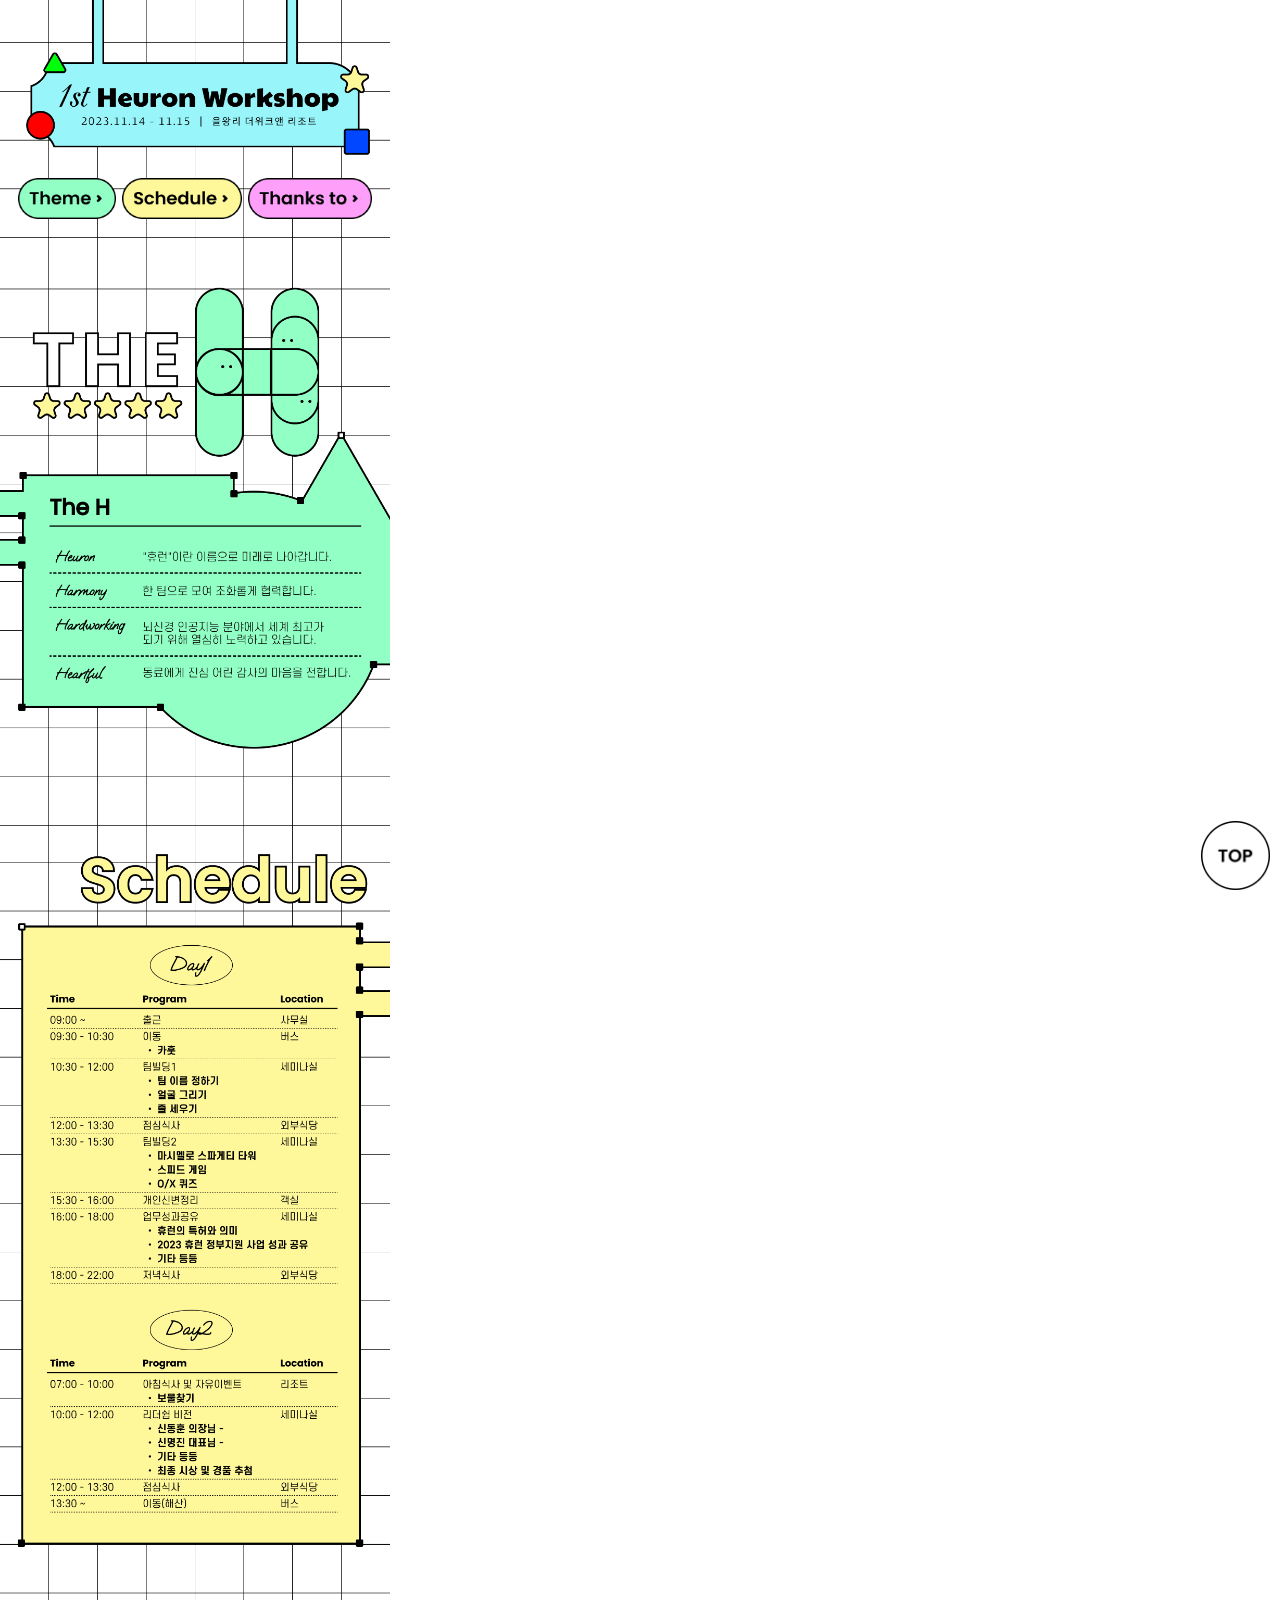
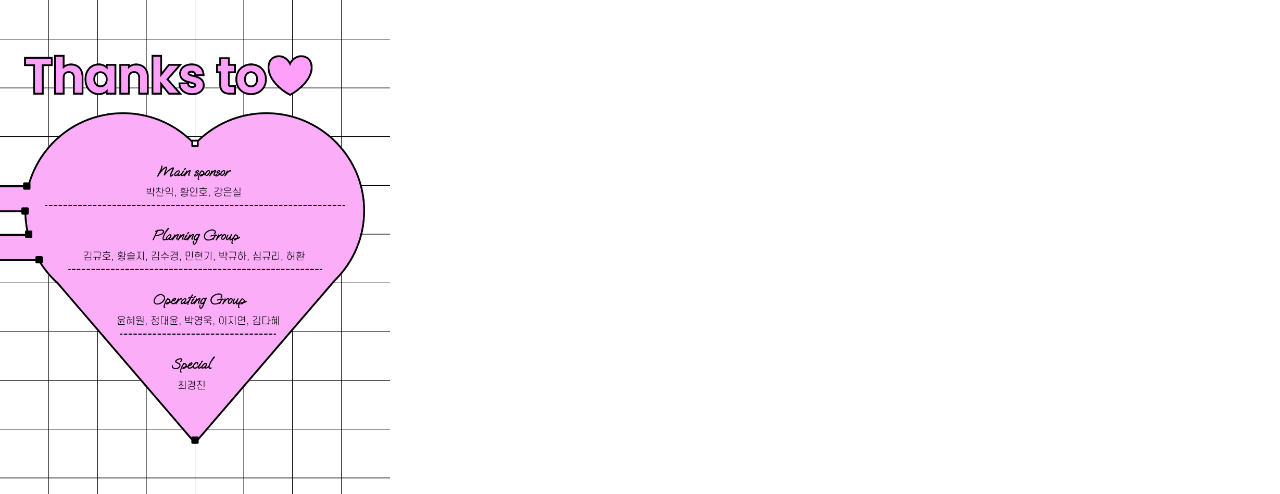
==== heuron.html @ f4c05270 "v1.0" ====
﻿<!DOCTYPE html>
<html>
  <head>
    <title>Heuron</title>
    <meta http-equiv="X-UA-Compatible" content="IE=edge"/>
    <meta http-equiv="content-type" content="text/html; charset=utf-8"/>
    <link href="resources/css/axure_rp_page.css" type="text/css" rel="stylesheet"/>
    <link href="data/styles.css" type="text/css" rel="stylesheet"/>
    <link href="files/heuron/styles.css" type="text/css" rel="stylesheet"/>
    <script src="resources/scripts/jquery-3.2.1.min.js"></script>
    <script src="resources/scripts/axure/axQuery.js"></script>
    <script src="resources/scripts/axure/globals.js"></script>
    <script src="resources/scripts/axutils.js"></script>
    <script src="resources/scripts/axure/annotation.js"></script>
    <script src="resources/scripts/axure/axQuery.std.js"></script>
    <script src="resources/scripts/axure/doc.js"></script>
    <script src="resources/scripts/messagecenter.js"></script>
    <script src="resources/scripts/axure/events.js"></script>
    <script src="resources/scripts/axure/recording.js"></script>
    <script src="resources/scripts/axure/action.js"></script>
    <script src="resources/scripts/axure/expr.js"></script>
    <script src="resources/scripts/axure/geometry.js"></script>
    <script src="resources/scripts/axure/flyout.js"></script>
    <script src="resources/scripts/axure/model.js"></script>
    <script src="resources/scripts/axure/repeater.js"></script>
    <script src="resources/scripts/axure/sto.js"></script>
    <script src="resources/scripts/axure/utils.temp.js"></script>
    <script src="resources/scripts/axure/variables.js"></script>
    <script src="resources/scripts/axure/drag.js"></script>
    <script src="resources/scripts/axure/move.js"></script>
    <script src="resources/scripts/axure/visibility.js"></script>
    <script src="resources/scripts/axure/style.js"></script>
    <script src="resources/scripts/axure/adaptive.js"></script>
    <script src="resources/scripts/axure/tree.js"></script>
    <script src="resources/scripts/axure/init.temp.js"></script>
    <script src="resources/scripts/axure/legacy.js"></script>
    <script src="resources/scripts/axure/viewer.js"></script>
    <script src="resources/scripts/axure/math.js"></script>
    <script src="resources/scripts/axure/jquery.nicescroll.min.js"></script>
    <script src="data/document.js"></script>
    <script src="files/heuron/data.js"></script>
    <script type="text/javascript">
      $axure.utils.getTransparentGifPath = function() { return 'resources/images/transparent.gif'; };
      $axure.utils.getOtherPath = function() { return 'resources/Other.html'; };
      $axure.utils.getReloadPath = function() { return 'resources/reload.html'; };
    </script>
  </head>
  <body>
    <div id="base" class="">

      <!-- Unnamed (Image) -->
      <div id="u0" class="ax_default image">
        <img id="u0_img" class="img " src="images/heuron/u0.png"/>
        <div id="u0_text" class="text " style="display:none; visibility: hidden">
          <p></p>
        </div>
      </div>

      <!-- Unnamed (Image) -->
      <div id="u1" class="ax_default image">
        <img id="u1_img" class="img " src="images/heuron/u1.png"/>
        <div id="u1_text" class="text " style="display:none; visibility: hidden">
          <p></p>
        </div>
      </div>

      <!-- Unnamed (Image) -->
      <div id="u2" class="ax_default image">
        <img id="u2_img" class="img " src="images/heuron/u2.png"/>
        <div id="u2_text" class="text " style="display:none; visibility: hidden">
          <p></p>
        </div>
      </div>

      <!-- Unnamed (Image) -->
      <div id="u3" class="ax_default image">
        <img id="u3_img" class="img " src="images/heuron/u3.png"/>
        <div id="u3_text" class="text " style="display:none; visibility: hidden">
          <p></p>
        </div>
      </div>

      <!-- Unnamed (Dynamic Panel) -->
      <div id="u4" class="ax_default">
        <div id="u4_state0" class="panel_state" data-label="State 1" style="">
          <div id="u4_state0_content" class="panel_state_content">

            <!-- Unnamed (Image) -->
            <div id="u5" class="ax_default image">
              <img id="u5_img" class="img " src="images/heuron/u5.png"/>
              <div id="u5_text" class="text " style="display:none; visibility: hidden">
                <p></p>
              </div>
            </div>
          </div>
        </div>
      </div>

      <!-- Unnamed (Image) -->
      <div id="u6" class="ax_default image">
        <img id="u6_img" class="img " src="images/heuron/u6.png"/>
        <div id="u6_text" class="text " style="display:none; visibility: hidden">
          <p></p>
        </div>
      </div>

      <!-- Unnamed (Image) -->
      <div id="u7" class="ax_default image">
        <img id="u7_img" class="img " src="images/heuron/u7.png"/>
        <div id="u7_text" class="text " style="display:none; visibility: hidden">
          <p></p>
        </div>
      </div>

      <!-- Unnamed (Image) -->
      <div id="u8" class="ax_default image">
        <img id="u8_img" class="img " src="images/heuron/u8.png"/>
        <div id="u8_text" class="text " style="display:none; visibility: hidden">
          <p></p>
        </div>
      </div>
    </div>
    <script src="resources/scripts/axure/ios.js"></script>
  </body>
</html>
---- resources/css/axure_rp_page.css ----
﻿/* so the window resize fires within a frame in IE7 */
html, body {
    height: 100%;
}

#zoomOverlay {
    position: fixed;
    top: 0;
    left: 0;
    width: 100%;
    height: 100%;
}

#dragOverlay {
    position: fixed;
    top: 0;
    left: 0;
    width: 100%;
    height: 100%;
    cursor: grab;
}

#dragOverlay.dragging__start {
    cursor: grabbing;
}

html.hideScroll::-webkit-scrollbar {
    display: none;
}

html.hideScroll {
    -ms-overflow-style: none;
    scrollbar-width: none;
}

.mobileFrameCursor div * {
    cursor: inherit !important;
}

a {
    color: inherit;
}

p {
    margin: 0px;
    text-rendering: optimizeLegibility;
    font-feature-settings: "kern" 1;
    -webkit-font-feature-settings: "kern";
    -moz-font-feature-settings: "kern";
    -moz-font-feature-settings: "kern=1";
    font-kerning: normal;
}

ul {
    margin:0px;
}

iframe {
    background: #FFFFFF;
}

/* to match IE with C, FF */
input {
    padding: 1px 0px 1px 0px;
    box-sizing: border-box;
    -moz-box-sizing: border-box;
}

input[type=text]::-ms-clear {
    width: 0;
    height: 0;
    display: none;
}

textarea {
    margin: 0px;
    box-sizing: border-box;
    -moz-box-sizing: border-box;
}

select option {
    color: initial;
}

.focused:focus, .selectedFocused:focus {
    outline: none;
}

div.intcases {
    font-family: arial; 
    font-size: 12px;
    text-align:left; 
    border:1px solid #AAA; 
    background:#FFF none repeat scroll 0% 0%; 
    z-index:9999; 
    visibility:hidden; 
    position:absolute;
    padding: 0px;
    border-radius: 3px;
    white-space: nowrap;
}

div.intcaselink {
    cursor: pointer;
    padding: 3px 8px 3px 8px;
    margin: 5px;
    background:#EEE none repeat scroll 0% 0%; 
    border:1px solid #AAA;
    border-radius: 3px;
}

div.refpageimage {
    position: absolute;
    left: 0px;
    top: 0px;
    font-size: 0px;
    width: 16px;
    height: 16px;
    cursor: pointer;
    background-image: url(images/newwindow.gif);
    background-repeat: no-repeat;
}

div.annnoteimage {
    position: absolute;
    left: 0px;
    top: 0px;
    font-size: 0px;
    /*width: 16px;
    height: 12px;*/
    cursor: help;
    /*background-image: url(images/note.gif);*/
    /*background-repeat: no-repeat;*/
    width: 13px;
    height: 12px;
    padding-top: 1px;
    text-align: center;
    background-color: #138CDD;
    -moz-box-shadow: 1px 1px 3px #aaa;
    -webkit-box-shadow: 1px 1px 3px #aaa;
    box-shadow: 1px 1px 3px #aaa;
}

div.annnoteline {
    display: inline-block;
    width: 9px;
    height: 1px;
    border-bottom: 1px solid white;
    margin-top: 1px;
}

div.annnotelabel {
    /*position: absolute;
    left: 0px;
    top: 0px;*/
    font-family: Helvetica,Arial;
    white-space: nowrap;
    
    padding-top: 1px;
    background-color: #fff849;
    font-size: 10px;
    font-weight: bold;
    line-height: 14px;
    margin-right: 3px;
    padding: 0px 4px;
    color: #000;

    -moz-box-shadow: 1px 1px 3px #aaa;
    -webkit-box-shadow: 1px 1px 3px #aaa;
    box-shadow: 1px 1px 3px #aaa;
}

div.annnote {
    display: flex;
    position: absolute;
    cursor: help;
    line-height: 14px;
}

.annotation {
    font-size: 12px;
    padding-left: 2px;
    margin-bottom: 5px;
}

.annotationName {
    /*font-size: 13px;
    font-weight: bold;
    margin-bottom: 3px;
    white-space: nowrap;*/

    font-family: 'Trebuchet MS';
    font-size: 14px;
    font-weight: bold;
    margin-bottom: 5px;
    white-space: nowrap;
}

.annotationValue {
    font-family: Arial, Helvetica, Sans-Serif;
    font-size: 12px;
    color: #4a4a4a;
    line-height: 21px;
    margin-bottom: 20px;
}

.noteLink {
    text-decoration: inherit;
    color: inherit;
}

.noteLink:hover {
    background-color: white;
}

/* this is a fix for the issue where dialogs jump around and takes the text-align from the body */
.dialogFix {
    position:absolute;
    text-align:left;
    border: 1px solid #8f949a;
}


@keyframes pulsate {
  from {
    box-shadow: 0 0 10px #15d6ba;
  }
  to {
    box-shadow: 0 0 20px #15d6ba;
  }
}

@-webkit-keyframes pulsate {
  from {
    -webkit-box-shadow: 0 0 10px #15d6ba;
    box-shadow: 0 0 10px #15d6ba;
  }
  to {
    -webkit-box-shadow: 0 0 20px #15d6ba;
    box-shadow: 0 0 20px #15d6ba;
  }
}
 
@-moz-keyframes pulsate {
  from {
    -moz-box-shadow: 0 0 10px #15d6ba;
    box-shadow: 0 0 10px #15d6ba;
  }
  to {
    -moz-box-shadow: 0 0 20px #15d6ba;
    box-shadow: 0 0 20px #15d6ba;
  }
}

.legacyPulsateBorder {
    /*border: 5px solid #15d6ba;
    margin: -5px;*/
    -moz-box-shadow: 0 0 10px 3px #75BB43;
    box-shadow: 0 0 10px 3px #75BB43;
}

.pulsateBorder {
  animation-name: pulsate;
  animation-timing-function: ease-in-out;
  animation-duration: 0.9s;
  animation-iteration-count: infinite;
  animation-direction: alternate;
  
  -webkit-animation-name: pulsate;
  -webkit-animation-timing-function: ease-in-out;
  -webkit-animation-duration: 0.9s;
  -webkit-animation-iteration-count: infinite;
  -webkit-animation-direction: alternate;

  -moz-animation-name: pulsate;
  -moz-animation-timing-function: ease-in-out;
  -moz-animation-duration: 0.9s;
  -moz-animation-iteration-count: infinite;
  -moz-animation-direction: alternate;
}

.ax_default_hidden, .ax_default_unplaced{
    display: none;
    visibility: hidden;
}

.widgetNoteSelected {
    -moz-box-shadow: 0 0 10px 3px #1482C5;
    box-shadow: 0 0 10px 3px #1482C5;
    /*-moz-box-shadow: 0 0 20px #3915d6;
    box-shadow: 0 0 20px #3915d6;*/
    /*border: 3px solid #3915d6;*/
    /*margin: -3px;*/
}


.singleImg {
    display: none;
    visibility: hidden;
}

#ios-safari {
    overflow: auto;
    -webkit-overflow-scrolling: touch;
}

#ios-safari-html {
    display: block;
    overflow: auto;
    -webkit-overflow-scrolling: touch;
    position: absolute;
    top: 0;
    left: 0;
    right: 0;
    bottom: 0;
}

#ios-safari-fixed {
    position: absolute;
    pointer-events: none;
    width: initial;
}

#ios-safari-fixed div {
    pointer-events: auto;
}
---- data/styles.css ----
﻿.ax_default {
  font-family:"Arial Normal", "Arial", sans-serif;
  font-weight:400;
  font-style:normal;
  font-size:13px;
  letter-spacing:normal;
  color:#333333;
  vertical-align:none;
  text-align:center;
  line-height:normal;
  text-transform:none;
}
.image {
}
.heading_1 {
  font-family:"Arial Normal", "Arial", sans-serif;
  font-weight:bold;
  font-style:normal;
  font-size:32px;
  text-align:left;
}
.heading_2 {
  font-family:"Arial Normal", "Arial", sans-serif;
  font-weight:bold;
  font-style:normal;
  font-size:24px;
  text-align:left;
}
.heading_3 {
  font-family:"Arial Normal", "Arial", sans-serif;
  font-weight:bold;
  font-style:normal;
  font-size:18px;
  text-align:left;
}
.heading_4 {
  font-family:"Arial Normal", "Arial", sans-serif;
  font-weight:bold;
  font-style:normal;
  font-size:14px;
  text-align:left;
}
.heading_5 {
  font-family:"Arial Normal", "Arial", sans-serif;
  font-weight:bold;
  font-style:normal;
  text-align:left;
}
.heading_6 {
  font-family:"Arial Normal", "Arial", sans-serif;
  font-weight:bold;
  font-style:normal;
  font-size:10px;
  text-align:left;
}
.paragraph {
  text-align:left;
}
.form_hint {
  color:#999999;
}
.form_disabled {
}
.line {
}
textarea, select, input, button { outline: none; }
---- files/heuron/styles.css ----
﻿body {
  margin:0px;
  background-image:none;
  position:static;
  left:auto;
  width:390px;
  margin-left:0;
  margin-right:0;
  text-align:left;
}
.form_sketch {
  border-color:transparent;
  background-color:transparent;
}
#base {
  position:absolute;
  z-index:0;
}
#u0_img {
  border-width:0px;
  position:absolute;
  left:0px;
  top:0px;
  width:390px;
  height:266px;
}
#u0 {
  border-width:0px;
  position:absolute;
  left:0px;
  top:0px;
  width:390px;
  height:266px;
  display:flex;
}
#u0 .text {
  position:absolute;
  align-self:center;
  padding:2px 2px 2px 2px;
  box-sizing:border-box;
  width:100%;
}
#u0_text {
  border-width:0px;
  word-wrap:break-word;
  text-transform:none;
  visibility:hidden;
}
#u1_img {
  border-width:0px;
  position:absolute;
  left:0px;
  top:0px;
  width:390px;
  height:571px;
}
#u1 {
  border-width:0px;
  position:absolute;
  left:0px;
  top:266px;
  width:390px;
  height:571px;
  display:flex;
}
#u1 .text {
  position:absolute;
  align-self:center;
  padding:2px 2px 2px 2px;
  box-sizing:border-box;
  width:100%;
}
#u1_text {
  border-width:0px;
  word-wrap:break-word;
  text-transform:none;
  visibility:hidden;
}
#u2_img {
  border-width:0px;
  position:absolute;
  left:0px;
  top:0px;
  width:390px;
  height:792px;
}
#u2 {
  border-width:0px;
  position:absolute;
  left:0px;
  top:837px;
  width:390px;
  height:792px;
  display:flex;
}
#u2 .text {
  position:absolute;
  align-self:center;
  padding:2px 2px 2px 2px;
  box-sizing:border-box;
  width:100%;
}
#u2_text {
  border-width:0px;
  word-wrap:break-word;
  text-transform:none;
  visibility:hidden;
}
#u3_img {
  border-width:0px;
  position:absolute;
  left:0px;
  top:0px;
  width:390px;
  height:465px;
}
#u3 {
  border-width:0px;
  position:absolute;
  left:0px;
  top:1629px;
  width:390px;
  height:465px;
  display:flex;
}
#u3 .text {
  position:absolute;
  align-self:center;
  padding:2px 2px 2px 2px;
  box-sizing:border-box;
  width:100%;
}
#u3_text {
  border-width:0px;
  word-wrap:break-word;
  text-transform:none;
  visibility:hidden;
}
#u4 {
  position:fixed;
  right:10px;
  bottom:10px;
}
#u4_state0 {
  position:relative;
  left:0px;
  top:0px;
  width:69px;
  height:69px;
  background-image:none;
  border:none;
  border-radius:0px;
  -moz-box-shadow:none;
  -webkit-box-shadow:none;
  box-shadow:none;
}
#u4_state0_content {
  border-width:0px;
  position:absolute;
  left:0px;
  top:0px;
  width:1px;
  height:1px;
}
#u5_img {
  border-width:0px;
  position:absolute;
  left:0px;
  top:0px;
  width:69px;
  height:69px;
}
#u5 {
  border-width:0px;
  position:absolute;
  left:0px;
  top:0px;
  width:69px;
  height:69px;
  display:flex;
}
#u5 .text {
  position:absolute;
  align-self:center;
  padding:2px 2px 2px 2px;
  box-sizing:border-box;
  width:100%;
}
#u5_text {
  border-width:0px;
  word-wrap:break-word;
  text-transform:none;
  visibility:hidden;
}
#u6_img {
  border-width:0px;
  position:absolute;
  left:0px;
  top:0px;
  width:98px;
  height:41px;
}
#u6 {
  border-width:0px;
  position:absolute;
  left:18px;
  top:178px;
  width:98px;
  height:41px;
  display:flex;
}
#u6 .text {
  position:absolute;
  align-self:center;
  padding:2px 2px 2px 2px;
  box-sizing:border-box;
  width:100%;
}
#u6_text {
  border-width:0px;
  word-wrap:break-word;
  text-transform:none;
  visibility:hidden;
}
#u7_img {
  border-width:0px;
  position:absolute;
  left:0px;
  top:0px;
  width:120px;
  height:41px;
}
#u7 {
  border-width:0px;
  position:absolute;
  left:122px;
  top:178px;
  width:120px;
  height:41px;
  display:flex;
}
#u7 .text {
  position:absolute;
  align-self:center;
  padding:2px 2px 2px 2px;
  box-sizing:border-box;
  width:100%;
}
#u7_text {
  border-width:0px;
  word-wrap:break-word;
  text-transform:none;
  visibility:hidden;
}
#u8_img {
  border-width:0px;
  position:absolute;
  left:0px;
  top:0px;
  width:124px;
  height:41px;
}
#u8 {
  border-width:0px;
  position:absolute;
  left:248px;
  top:178px;
  width:124px;
  height:41px;
  display:flex;
}
#u8 .text {
  position:absolute;
  align-self:center;
  padding:2px 2px 2px 2px;
  box-sizing:border-box;
  width:100%;
}
#u8_text {
  border-width:0px;
  word-wrap:break-word;
  text-transform:none;
  visibility:hidden;
}
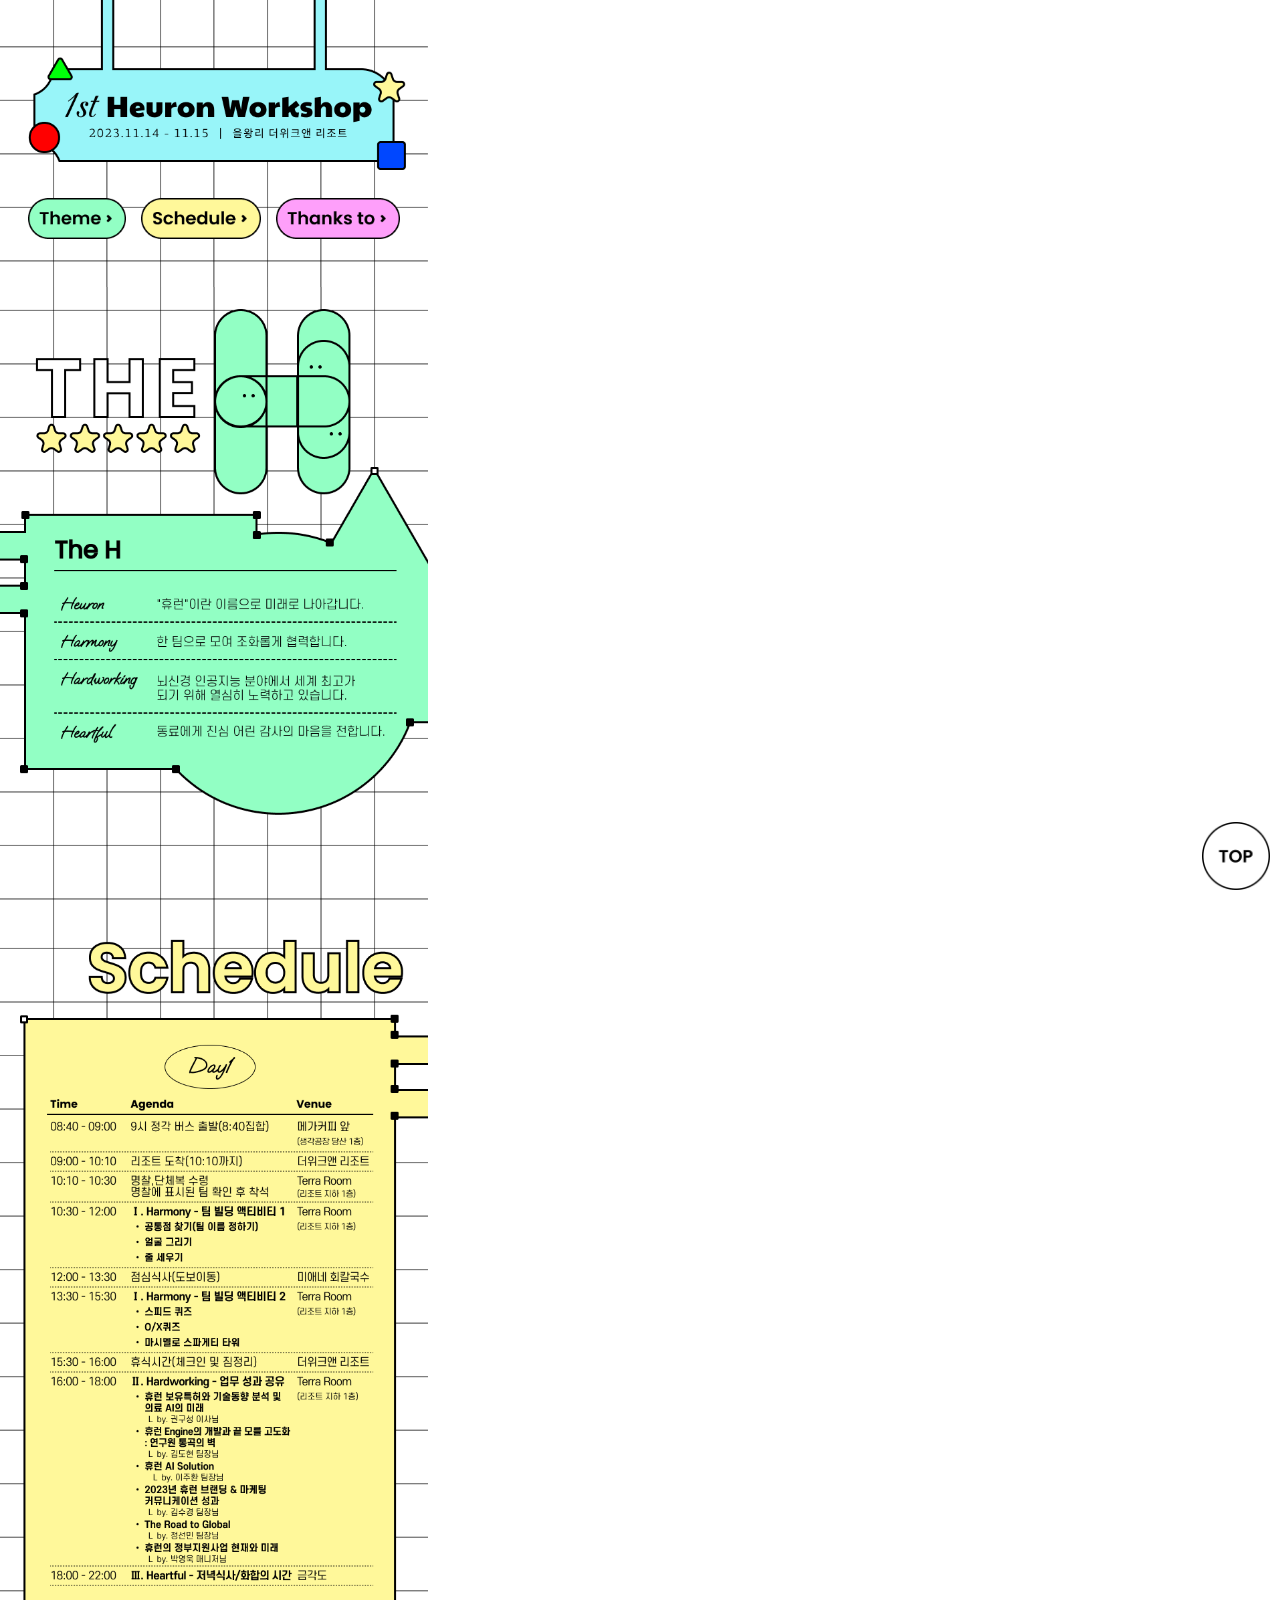
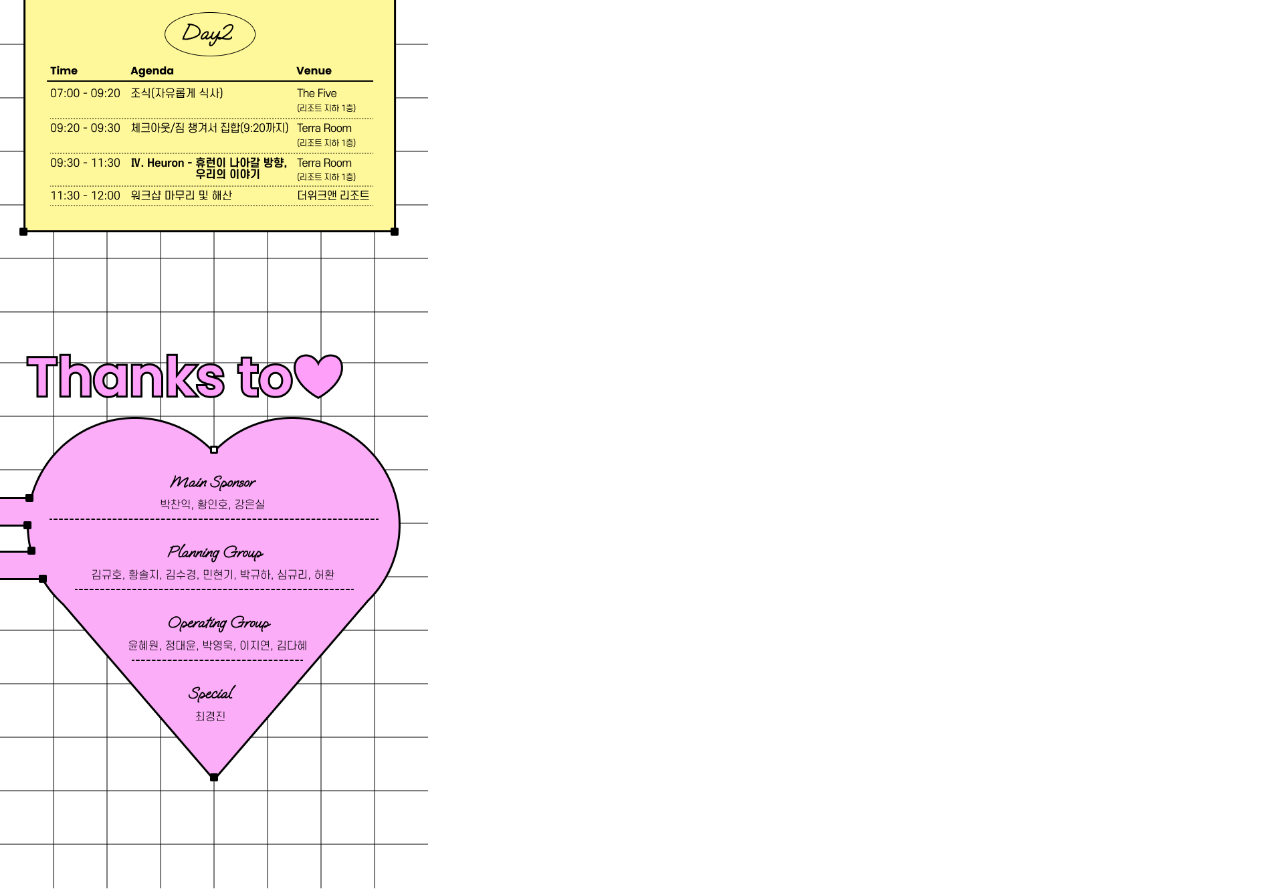
==== commit 71e37d52: "v1.1" ====
--- a/heuron.html
+++ b/heuron.html
@@ -80,45 +80,49 @@
         </div>
       </div>
 
+      <!-- Unnamed (Group) -->
+      <div id="u4" class="ax_default" data-left="28" data-top="198" data-width="372" data-height="41" layer-opacity="1">
+
+        <!-- Unnamed (Image) -->
+        <div id="u5" class="ax_default image">
+          <img id="u5_img" class="img " src="images/heuron/u5.png"/>
+          <div id="u5_text" class="text " style="display:none; visibility: hidden">
+            <p></p>
+          </div>
+        </div>
+
+        <!-- Unnamed (Image) -->
+        <div id="u6" class="ax_default image">
+          <img id="u6_img" class="img " src="images/heuron/u6.png"/>
+          <div id="u6_text" class="text " style="display:none; visibility: hidden">
+            <p></p>
+          </div>
+        </div>
+
+        <!-- Unnamed (Image) -->
+        <div id="u7" class="ax_default image">
+          <img id="u7_img" class="img " src="images/heuron/u7.png"/>
+          <div id="u7_text" class="text " style="display:none; visibility: hidden">
+            <p></p>
+          </div>
+        </div>
+      </div>
+
       <!-- Unnamed (Dynamic Panel) -->
-      <div id="u4" class="ax_default">
-        <div id="u4_state0" class="panel_state" data-label="State 1" style="">
-          <div id="u4_state0_content" class="panel_state_content">
+      <div id="u8" class="ax_default">
+        <div id="u8_state0" class="panel_state" data-label="State 1" style="">
+          <div id="u8_state0_content" class="panel_state_content">
 
             <!-- Unnamed (Image) -->
-            <div id="u5" class="ax_default image">
-              <img id="u5_img" class="img " src="images/heuron/u5.png"/>
-              <div id="u5_text" class="text " style="display:none; visibility: hidden">
+            <div id="u9" class="ax_default image">
+              <img id="u9_img" class="img " src="images/heuron/u9.png"/>
+              <div id="u9_text" class="text " style="display:none; visibility: hidden">
                 <p></p>
               </div>
             </div>
           </div>
         </div>
       </div>
-
-      <!-- Unnamed (Image) -->
-      <div id="u6" class="ax_default image">
-        <img id="u6_img" class="img " src="images/heuron/u6.png"/>
-        <div id="u6_text" class="text " style="display:none; visibility: hidden">
-          <p></p>
-        </div>
-      </div>
-
-      <!-- Unnamed (Image) -->
-      <div id="u7" class="ax_default image">
-        <img id="u7_img" class="img " src="images/heuron/u7.png"/>
-        <div id="u7_text" class="text " style="display:none; visibility: hidden">
-          <p></p>
-        </div>
-      </div>
-
-      <!-- Unnamed (Image) -->
-      <div id="u8" class="ax_default image">
-        <img id="u8_img" class="img " src="images/heuron/u8.png"/>
-        <div id="u8_text" class="text " style="display:none; visibility: hidden">
-          <p></p>
-        </div>
-      </div>
     </div>
     <script src="resources/scripts/axure/ios.js"></script>
   </body>
--- a/files/heuron/styles.css
+++ b/files/heuron/styles.css
@@ -3,7 +3,7 @@
   background-image:none;
   position:static;
   left:auto;
-  width:390px;
+  width:428px;
   margin-left:0;
   margin-right:0;
   text-align:left;
@@ -21,16 +21,16 @@
   position:absolute;
   left:0px;
   top:0px;
-  width:390px;
-  height:266px;
+  width:428px;
+  height:287px;
 }
 #u0 {
   border-width:0px;
   position:absolute;
   left:0px;
   top:0px;
-  width:390px;
-  height:266px;
+  width:428px;
+  height:287px;
   display:flex;
 }
 #u0 .text {
@@ -51,16 +51,16 @@
   position:absolute;
   left:0px;
   top:0px;
-  width:390px;
-  height:571px;
+  width:428px;
+  height:630px;
 }
 #u1 {
   border-width:0px;
   position:absolute;
   left:0px;
-  top:266px;
-  width:390px;
-  height:571px;
+  top:287px;
+  width:428px;
+  height:630px;
   display:flex;
 }
 #u1 .text {
@@ -81,16 +81,16 @@
   position:absolute;
   left:0px;
   top:0px;
-  width:390px;
-  height:792px;
+  width:428px;
+  height:1023px;
 }
 #u2 {
   border-width:0px;
   position:absolute;
   left:0px;
-  top:837px;
-  width:390px;
-  height:792px;
+  top:917px;
+  width:428px;
+  height:1023px;
   display:flex;
 }
 #u2 .text {
@@ -111,16 +111,16 @@
   position:absolute;
   left:0px;
   top:0px;
-  width:390px;
-  height:465px;
+  width:428px;
+  height:549px;
 }
 #u3 {
   border-width:0px;
   position:absolute;
   left:0px;
-  top:1629px;
-  width:390px;
-  height:465px;
+  top:1940px;
+  width:428px;
+  height:549px;
   display:flex;
 }
 #u3 .text {
@@ -137,16 +137,114 @@
   visibility:hidden;
 }
 #u4 {
+  border-width:0px;
+  position:absolute;
+  left:0px;
+  top:0px;
+  width:0px;
+  height:0px;
+}
+#u5_img {
+  border-width:0px;
+  position:absolute;
+  left:0px;
+  top:0px;
+  width:98px;
+  height:41px;
+}
+#u5 {
+  border-width:0px;
+  position:absolute;
+  left:28px;
+  top:198px;
+  width:98px;
+  height:41px;
+  display:flex;
+}
+#u5 .text {
+  position:absolute;
+  align-self:center;
+  padding:2px 2px 2px 2px;
+  box-sizing:border-box;
+  width:100%;
+}
+#u5_text {
+  border-width:0px;
+  word-wrap:break-word;
+  text-transform:none;
+  visibility:hidden;
+}
+#u6_img {
+  border-width:0px;
+  position:absolute;
+  left:0px;
+  top:0px;
+  width:120px;
+  height:41px;
+}
+#u6 {
+  border-width:0px;
+  position:absolute;
+  left:141px;
+  top:198px;
+  width:120px;
+  height:41px;
+  display:flex;
+}
+#u6 .text {
+  position:absolute;
+  align-self:center;
+  padding:2px 2px 2px 2px;
+  box-sizing:border-box;
+  width:100%;
+}
+#u6_text {
+  border-width:0px;
+  word-wrap:break-word;
+  text-transform:none;
+  visibility:hidden;
+}
+#u7_img {
+  border-width:0px;
+  position:absolute;
+  left:0px;
+  top:0px;
+  width:124px;
+  height:41px;
+}
+#u7 {
+  border-width:0px;
+  position:absolute;
+  left:276px;
+  top:198px;
+  width:124px;
+  height:41px;
+  display:flex;
+}
+#u7 .text {
+  position:absolute;
+  align-self:center;
+  padding:2px 2px 2px 2px;
+  box-sizing:border-box;
+  width:100%;
+}
+#u7_text {
+  border-width:0px;
+  word-wrap:break-word;
+  text-transform:none;
+  visibility:hidden;
+}
+#u8 {
   position:fixed;
   right:10px;
   bottom:10px;
 }
-#u4_state0 {
+#u8_state0 {
   position:relative;
   left:0px;
   top:0px;
-  width:69px;
-  height:69px;
+  width:68px;
+  height:68px;
   background-image:none;
   border:none;
   border-radius:0px;
@@ -154,7 +252,7 @@
   -webkit-box-shadow:none;
   box-shadow:none;
 }
-#u4_state0_content {
+#u8_state0_content {
   border-width:0px;
   position:absolute;
   left:0px;
@@ -162,123 +260,33 @@
   width:1px;
   height:1px;
 }
-#u5_img {
-  border-width:0px;
-  position:absolute;
-  left:0px;
-  top:0px;
-  width:69px;
-  height:69px;
-}
-#u5 {
-  border-width:0px;
-  position:absolute;
-  left:0px;
-  top:0px;
-  width:69px;
-  height:69px;
-  display:flex;
-}
-#u5 .text {
-  position:absolute;
-  align-self:center;
-  padding:2px 2px 2px 2px;
-  box-sizing:border-box;
-  width:100%;
-}
-#u5_text {
-  border-width:0px;
-  word-wrap:break-word;
-  text-transform:none;
-  visibility:hidden;
-}
-#u6_img {
-  border-width:0px;
-  position:absolute;
-  left:0px;
-  top:0px;
-  width:98px;
-  height:41px;
-}
-#u6 {
-  border-width:0px;
-  position:absolute;
-  left:18px;
-  top:178px;
-  width:98px;
-  height:41px;
-  display:flex;
-}
-#u6 .text {
-  position:absolute;
-  align-self:center;
-  padding:2px 2px 2px 2px;
-  box-sizing:border-box;
-  width:100%;
-}
-#u6_text {
-  border-width:0px;
-  word-wrap:break-word;
-  text-transform:none;
-  visibility:hidden;
-}
-#u7_img {
-  border-width:0px;
-  position:absolute;
-  left:0px;
-  top:0px;
-  width:120px;
-  height:41px;
-}
-#u7 {
-  border-width:0px;
-  position:absolute;
-  left:122px;
-  top:178px;
-  width:120px;
-  height:41px;
-  display:flex;
-}
-#u7 .text {
-  position:absolute;
-  align-self:center;
-  padding:2px 2px 2px 2px;
-  box-sizing:border-box;
-  width:100%;
-}
-#u7_text {
-  border-width:0px;
-  word-wrap:break-word;
-  text-transform:none;
-  visibility:hidden;
-}
-#u8_img {
-  border-width:0px;
-  position:absolute;
-  left:0px;
-  top:0px;
-  width:124px;
-  height:41px;
-}
-#u8 {
-  border-width:0px;
-  position:absolute;
-  left:248px;
-  top:178px;
-  width:124px;
-  height:41px;
-  display:flex;
-}
-#u8 .text {
-  position:absolute;
-  align-self:center;
-  padding:2px 2px 2px 2px;
-  box-sizing:border-box;
-  width:100%;
-}
-#u8_text {
-  border-width:0px;
-  word-wrap:break-word;
-  text-transform:none;
-  visibility:hidden;
-}
+#u9_img {
+  border-width:0px;
+  position:absolute;
+  left:0px;
+  top:0px;
+  width:68px;
+  height:68px;
+}
+#u9 {
+  border-width:0px;
+  position:absolute;
+  left:0px;
+  top:0px;
+  width:68px;
+  height:68px;
+  display:flex;
+}
+#u9 .text {
+  position:absolute;
+  align-self:center;
+  padding:2px 2px 2px 2px;
+  box-sizing:border-box;
+  width:100%;
+}
+#u9_text {
+  border-width:0px;
+  word-wrap:break-word;
+  text-transform:none;
+  visibility:hidden;
+}
